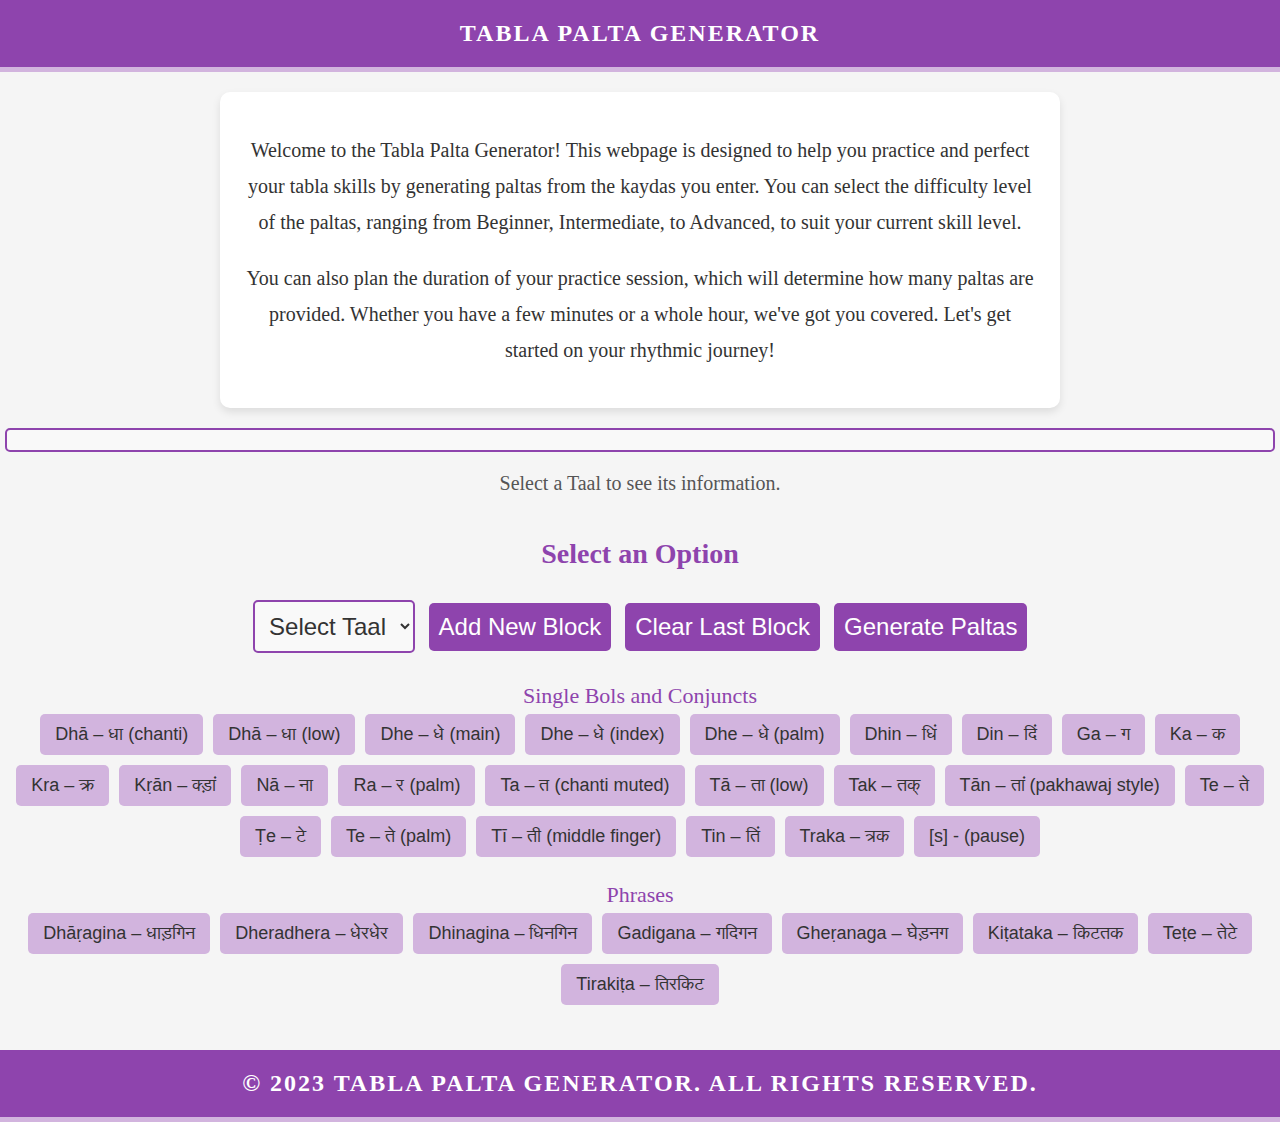
==== index.html @ 5f996edb "Push 2" ====
<!DOCTYPE html>
<html lang="en">
<head>
    <meta charset="UTF-8">
    <meta name="viewport" content="width=device-width, initial-scale=1.0">
    <title>Tabla Palta Generator</title>
    <link href="styles.css" rel="stylesheet">
</head>
<body>
    <header>
        Tabla Palta Generator
    </header>
    
    <div class="intro">
        <p>Welcome to the Tabla Palta Generator! This webpage is designed to help you practice and perfect your tabla skills by generating paltas from the kaydas you enter. You can select the difficulty level of the paltas, ranging from Beginner, Intermediate, to Advanced, to suit your current skill level.</p>
        <p>You can also plan the duration of your practice session, which will determine how many paltas are provided. Whether you have a few minutes or a whole hour, we've got you covered. Let's get started on your rhythmic journey!</p>
    </div>
    
    <div class="content">
        <p id="structure-display"></p>
        <p id="taal-info" class="taal-info">Select a Taal to see its information.</p>
        
        <div class="box-container-wrapper">
            <div id="initial-line" class="line-container" style="display: none;">
                <div class="line-number-container">
                    <div class="line-number" id="line-number-1"></div>
                </div>
                <div id="box-container" class="box-container"></div>
            </div>
        </div>
        
        <h2>Select an Option</h2>
        <select id="dropdown">
            <option value="" disabled selected>Select Taal</option>
        </select>
        <button class="add-block-button" id="add-block-button">Add New Block</button>
        <button class="clear-block-button" id="clear-block-button">Clear Last Block</button>
        <button class="generate-paltas-button" id="generate-paltas-button">Generate Paltas</button>
        
        <div class="bol-buttons-container" id="bol-buttons-container">
            <div class="section-header">Single Bols and Conjuncts</div>
            <div id="bol-section"></div>
            <div class="section-header">Phrases</div>
            <div id="phrase-section"></div>
        </div>
    </div>

    <footer>
        &copy; 2023 Tabla Palta Generator. All Rights Reserved.
    </footer>

    <script>
        let activeTextbox = null;
        let isOddBeats = false; // Track if the selected Taal has odd number of beats

        document.addEventListener('DOMContentLoaded', function() {
            const selectedTaal = localStorage.getItem('selectedTaal');

            if (selectedTaal) {
                // Clear the local storage value
                localStorage.removeItem('selectedTaal');

                // Fetch and display the data for the selected Taal
                fetch('Taals.csv')
                .then(response => response.text())
                .then(data => {
                    const rows = data.split('\n').map(row => row.trim());
                    const dropdown = document.getElementById('dropdown');
                    const structureDisplay = document.getElementById('structure-display');
                    const taalInfoDisplay = document.getElementById('taal-info');
                    const initialLine = document.getElementById('initial-line');
                    const boxContainer = document.getElementById('box-container');
                    const taalData = {};

                    // Process the CSV data
                    for (let i = 1; i < rows.length; i++) {
                        const columns = rows[i].split(/,(?=(?:(?:[^"]*"){2})*[^"]*$)/).map(col => col.trim());
                        if (columns.length > 1) {
                            const taal = columns[0].replace(/"/g, '').trim();
                            const beats = parseInt(columns[1].replace(/"/g, '').trim());
                            const structure = columns[2].replace(/"/g, '').trim();
                            const info = columns[3] ? columns[3].replace(/"/g, '').trim() : 'No additional information available.';
                            taalData[taal] = { structure, beats, info };

                            const option = document.createElement('option');
                            option.value = taal;
                            option.text = `${taal} (${beats} beats)`;
                            dropdown.add(option);
                        }
                    }

                    // Set the dropdown value to the selected Taal
                    dropdown.value = selectedTaal;

                    // Display the selected Taal's data
                    clearAllBlocks();
                    initialLine.style.display = 'flex';
                    isOddBeats = taalData[selectedTaal].beats % 2 !== 0;
                    generateBoxStructure(selectedTaal, boxContainer, taalData, 1);
                    structureDisplay.textContent = `${selectedTaal} (${taalData[selectedTaal].beats} beats) - Structure: ${taalData[selectedTaal].structure}`;
                    taalInfoDisplay.textContent = taalData[selectedTaal].info;

                    updateLineNumbersAndBeats();

                    if (isOddBeats) {
                        addNewBlock(); // Add an additional block for odd beats
                    }
                });
            }

            fetch('Taal_Breakdown.csv')
            .then(response => response.text())
            .then(data => {
                const rows = data.split('\n').map(row => row.trim());
                const dropdown = document.getElementById('dropdown');
                const structureDisplay = document.getElementById('structure-display');
                const taalInfoDisplay = document.getElementById('taal-info');
                const initialLine = document.getElementById('initial-line');
                const boxContainer = document.getElementById('box-container');
                const taalData = {};

                // Process the CSV data
                for (let i = 1; i < rows.length; i++) {
                    const columns = rows[i].split(/,(?=(?:(?:[^"]*"){2})*[^"]*$)/).map(col => col.trim());
                    if (columns.length > 1) {
                        const taal = columns[0].replace(/"/g, '').trim();
                        const beats = parseInt(columns[1].replace(/"/g, '').trim());
                        const structure = columns[2].replace(/"/g, '').trim();
                        const info = columns[3] ? columns[3].replace(/"/g, '').trim() : 'No additional information available.';
                        taalData[taal] = { structure, beats, info };

                        const option = document.createElement('option');
                        option.value = taal;
                        option.text = `${taal} (${beats} beats)`;
                        dropdown.add(option);
                    }
                }

                // Event listener for dropdown change
                dropdown.addEventListener('change', function() {
                    const selectedTaal = dropdown.value;
                    localStorage.setItem('selectedTaal', selectedTaal);
                    location.reload();
                });

                // Event listener for "Add New Block" button
                document.getElementById('add-block-button').addEventListener('click', function() {
                    addNewBlock();
                });

                // Event listener for "Clear Last Block" button
                document.getElementById('clear-block-button').addEventListener('click', function() {
                    clearLastBlock();
                });

                // Event listener for "Generate Paltas" button
                document.getElementById('generate-paltas-button').addEventListener('click', function() {
                    generatePaltas();
                });
            });

            // Load bols and phrases from CSV
            fetch('Bols_Phrases.csv')
                .then(response => response.text())
                .then(data => {
                    const rows = data.split('\n').map(row => row.trim());
                    const bolSection = document.getElementById('bol-section');
                    const phraseSection = document.getElementById('phrase-section');
                    
                    rows.forEach((row, index) => {
                        const columns = row.split(',');
                        if (index === 0) return; // Skip header row

                        // Create buttons for bols
                        if (columns[0]) {
                            const bolButton = document.createElement('button');
                            bolButton.className = 'bol-button';
                            bolButton.textContent = columns[0];
                            bolButton.onclick = () => insertBol(columns[0].split('–')[0].trim() + ' ');
                            bolSection.appendChild(bolButton);
                        }

                        // Create buttons for phrases
                        if (columns[1]) {
                            const phraseButton = document.createElement('button');
                            phraseButton.className = 'bol-button';
                            phraseButton.textContent = columns[1];
                            phraseButton.onclick = () => insertBol(columns[1].split('–')[0].trim() + ' ');
                            phraseSection.appendChild(phraseButton);
                        }
                    });
                });
        });

        function addNewBlock() {
            const boxContainerWrapper = document.querySelector('.box-container-wrapper');
            const lastLine = document.querySelector('.line-container:last-child');
            if (!lastLine) return;

            const newLineContainer = lastLine.cloneNode(true);
            const boxes = newLineContainer.querySelectorAll('.box');
            boxes.forEach(box => {
                box.value = ''; // Clear the contents of the new boxes
                box.addEventListener('focus', () => {
                    activeTextbox = box;
                });
                box.addEventListener('input', resizeInput);
                resizeInput.call(box); // Initial resize
            });

            boxContainerWrapper.appendChild(newLineContainer);

            updateLineNumbersAndBeats();
        }

        function clearLastBlock() {
            const allContainers = document.querySelectorAll('.line-container');
            const targetLength = isOddBeats ? 2 : 1;
            const halfLength = Math.ceil(allContainers.length / 2);

            if (allContainers.length > targetLength) {
                for (let i = allContainers.length - 1; i >= halfLength; i--) {
                    allContainers[i].remove();
                }
            }

            updateLineNumbersAndBeats();
        }

        function updateLineNumbersAndBeats() {
            const allContainers = document.querySelectorAll('.line-container');
            let startBeat = 1;

            allContainers.forEach((container, index) => {
                const lineNumberElem = container.querySelector('.line-number');
                const beats = container.querySelectorAll('.box').length; // Assuming each box represents a beat
                const endBeat = startBeat + beats - 1;
                lineNumberElem.textContent = `Line ${index + 1} (${startBeat} - ${endBeat} beats)`;
                startBeat = endBeat + 1;
            });
        }

        function generateBoxStructure(selectedTaal, container, data, lineNumber) {
            const structure = data[selectedTaal].structure;
            const beats = data[selectedTaal].beats;
            const structureDisplay = document.getElementById('structure-display');
            structureDisplay.textContent = `${selectedTaal} (${beats} beats) - Structure: ${structure}`;
            
            // Calculate beat ranges for each line
            const lines = document.querySelectorAll('.line-container');
            let startBeat = 1;

            lines.forEach((line, index) => {
                const lineNumberElem = line.querySelector('.line-number');
                const endBeat = startBeat + beats - 1;
                lineNumberElem.textContent = `Line ${index + 1} (${startBeat} - ${endBeat} beats)`;
                startBeat = endBeat + 1;
            });

            // Generate new boxes based on structure
            const groups = structure.split('|');
            groups.forEach((group, index) => {
                for (let i = 0; i < parseInt(group); i++) {
                    const box = document.createElement('input');
                    box.type = 'text';
                    box.className = 'box';
                    container.appendChild(box);
                    box.addEventListener('focus', () => {
                        activeTextbox = box;
                    });
                    box.addEventListener('input', resizeInput);
                    resizeInput.call(box); // Initial resize
                }
                if (index < groups.length - 1) {
                    const separator = document.createElement('span');
                    separator.className = 'separator';
                    separator.textContent = '|';
                    container.appendChild(separator);
                }
            });
        }

        function clearAllBlocks() {
            const content = document.querySelector('.box-container-wrapper');
            const allContainers = content.querySelectorAll('.line-container');
            allContainers.forEach(container => {
                if (container.id !== 'initial-line') {
                    container.remove();
                } else {
                    container.style.display = 'none';
                    container.querySelector('.box-container').innerHTML = '';
                    container.querySelector('.line-number').textContent = '';
                }
            });

            updateLineNumbersAndBeats(); // Call this function to ensure the numbering is reset
        }

        function clearInitialBlockContents() {
            const boxContainer = document.querySelector('#initial-line .box-container');
            const boxes = boxContainer.querySelectorAll('.box');
            boxes.forEach(box => {
                box.value = '';
                resizeInput.call(box);
            });
        }

        // Function to insert bol into selected text box
        window.insertBol = function(bol) {
            if (activeTextbox && activeTextbox.classList.contains('box')) {
                const bolText = bol.split('–')[0].trim();
                activeTextbox.value += bolText + ' ';
                resizeInput.call(activeTextbox);
                activeTextbox.focus();
            }
        }

        // Function to dynamically resize the text box based on its content
        function resizeInput() {
            const context = document.createElement('canvas').getContext('2d');
            context.font = getComputedStyle(this).font;
            const width = context.measureText(this.value).width;
            this.style.width = (width + 20) + 'px'; // Add some padding to the width
        }

        function generatePaltas() {
            const lines = document.querySelectorAll('.line-container');
            const kaydas = [];
            
            lines.forEach(line => {
                const lineNumberElem = line.querySelector('.line-number').textContent;
                const boxesAndSeparators = line.querySelectorAll('.box, .separator');
                const lineContent = [];
                boxesAndSeparators.forEach((element, index) => {
                    if (element.classList.contains('box')) {
                        lineContent.push(element.value.trim());
                    } else if (element.classList.contains('separator')) {
                        lineContent.push('|');
                    }
                });
                kaydas.push({
                    lineNumber: lineNumberElem,
                    content: lineContent.join(',')
                });
            });

            const selectedTaal = document.getElementById('dropdown').value;
            const structure = localStorage.getItem('selectedTaalStructure');

            localStorage.setItem('generatedKaydas', JSON.stringify(kaydas));
            localStorage.setItem('selectedTaalStructure', structure);
            window.location.href = 'generate-paltas.html';
        }

    </script>
</body>
</html>
---- styles.css ----
/* styles.css */

body {
    font-family: 'Merriweather', serif;
    margin: 0;
    background-color: #f5f5f5;
    color: #333;
    text-align: center;
}
header, footer {
    background-color: #8e44ad;
    color: #fff;
    padding: 20px;
    text-align: center;
    font-size: 24px;
    font-weight: bold;
    text-transform: uppercase;
    letter-spacing: 2px;
    border-bottom: 5px solid #d2b4de;
}
.intro {
    margin: 20px auto;
    font-size: 20px;
    background-color: #fff;
    padding: 20px;
    border-radius: 10px;
    box-shadow: 0 4px 8px rgba(0, 0, 0, 0.1);
    max-width: 800px;
    line-height: 1.8;
}
h2 {
    font-size: 28px;
    margin-bottom: 20px;
    color: #8e44ad;
}
select, #structure-display, .box, .add-block-button, .clear-block-button, .generate-paltas-button {
    font-size: 24px;
    padding: 10px;
    margin: 10px 5px;
    border-radius: 5px;
    border: 2px solid #8e44ad;
    background-color: #f9f9f9;
    color: #333;
    text-align: center;
}
.add-block-button, .clear-block-button, .generate-paltas-button {
    background-color: #8e44ad;
    color: #fff;
    border: none;
    cursor: pointer;
}
.add-block-button:hover, .clear-block-button:hover, .generate-paltas-button:hover {
    background-color: #732d91;
}
.bol-buttons-container {
    margin: 20px 0;
}
.bol-button {
    font-size: 18px;
    padding: 10px 15px;
    margin: 5px;
    border-radius: 5px;
    border: none;
    background-color: #d2b4de;
    color: #333;
    cursor: pointer;
}
.bol-button:hover {
    background-color: #b795c4;
}
.line-container {
    display: flex;
    align-items: center;
    margin-bottom: 20px;
    justify-content: center;
}
.box-container-wrapper {
    display: flex;
    flex-direction: column;
    align-items: center;
    width: 100%;
}
.box-container {
    display: flex;
    align-items: center;
    flex-wrap: nowrap; /* Prevent wrapping */
    background-color: #fff;
    padding: 10px;
    border-radius: 5px;
    width: fit-content;
    box-shadow: 0 4px 8px rgba(0, 0, 0, 0.1);
}
.line-number {
    font-size: 18px;
    margin-right: 10px;
    text-align: left;
    color: #8e44ad;
}
.line-number-container {
    display: flex;
    align-items: center;
    margin-right: 20px;
}
.box {
    min-width: 50px;
    height: 50px;
    margin: 5px;
    border: 2px solid #8e44ad;
    text-align: center;
    border-radius: 5px;
    font-family: 'Courier New', Courier, monospace;
    padding: 0 5px;
}
.separator {
    margin: 0 15px;
    font-size: 32px;
    font-weight: bold;
    color: #8e44ad;
}
.content {
    text-align: center;
    margin-bottom: 40px;
}
.taal-info {
    font-size: 20px;
    margin-top: 20px;
    color: #555;
    white-space: pre-wrap;
    max-width: 800px;
    margin: 20px auto;
    text-align: center;
}
.section-header {
    font-size: 22px;
    margin-top: 20px;
    color: #8e44ad;
    text-align: center;
}
.kayda {
    margin: 20px auto;
    padding: 10px;
    background-color: #fff;
    border-radius: 10px;
    box-shadow: 0 4px 8px rgba(0, 0, 0, 0.1);
    width: fit-content;
    text-align: center;
    display: flex;
    flex-direction: column;
    justify-content: center;
    align-items: center;
}
.line-content {
    display: flex;
    flex-wrap: nowrap; /* Prevent wrapping */
    align-items: center;
    justify-content: center;
}
.box-content {
    padding: 5px;
    margin: 5px;
    border-bottom: 2px solid #8e44ad; /* Underline only the content */
    text-align: center; /* Center text horizontally */
}
.separator {
    font-size: 24px;
    font-weight: bold;
    color: #8e44ad;
}
.palta {
    margin: 20px auto;
    padding: 10px;
    background-color: #fff;
    border-radius: 10px;
    box-shadow: 0 4px 8px rgba(0, 0, 0, 0.1);
    width: fit-content;
    text-align: center;
    display: flex;
    flex-direction: column;
    justify-content: center;
    align-items: center;
}
.palta-content {
    display: flex;
    flex-direction: column;
    align-items: center;
}
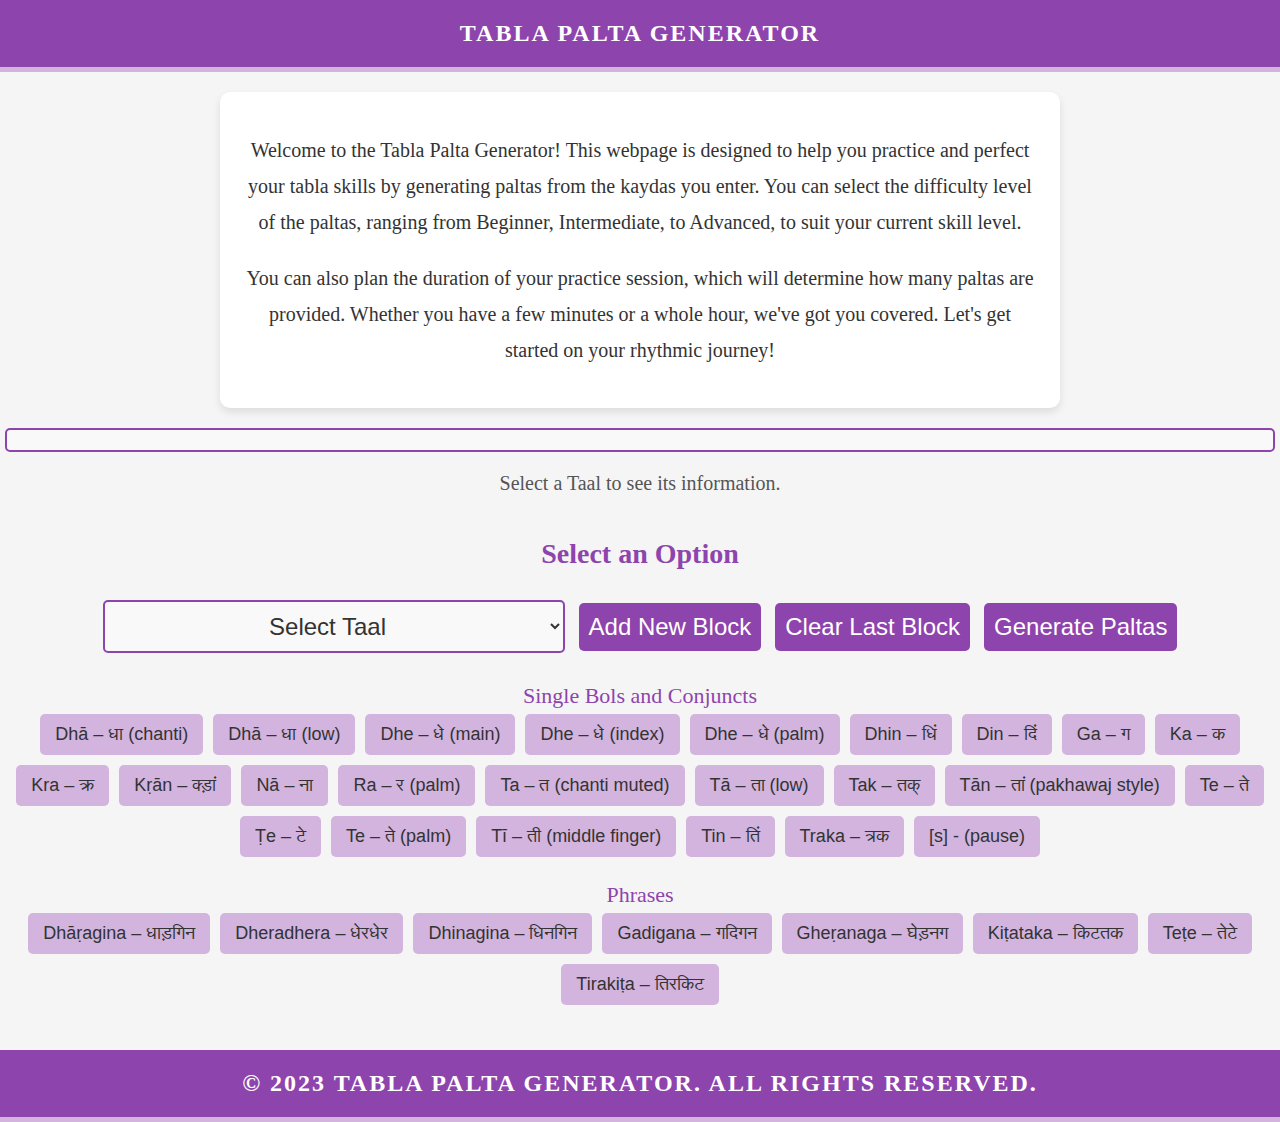
==== commit e464467c: "Update index.html" ====
--- a/index.html
+++ b/index.html
@@ -61,7 +61,7 @@
                 localStorage.removeItem('selectedTaal');
 
                 // Fetch and display the data for the selected Taal
-                fetch('Taals.csv')
+                fetch('Taals_New.csv') // Update with your raw CSV URL
                 .then(response => response.text())
                 .then(data => {
                     const rows = data.split('\n').map(row => row.trim());
@@ -108,7 +108,7 @@
                 });
             }
 
-            fetch('Taal_Breakdown.csv')
+            fetch('Taals_New.csv')
             .then(response => response.text())
             .then(data => {
                 const rows = data.split('\n').map(row => row.trim());
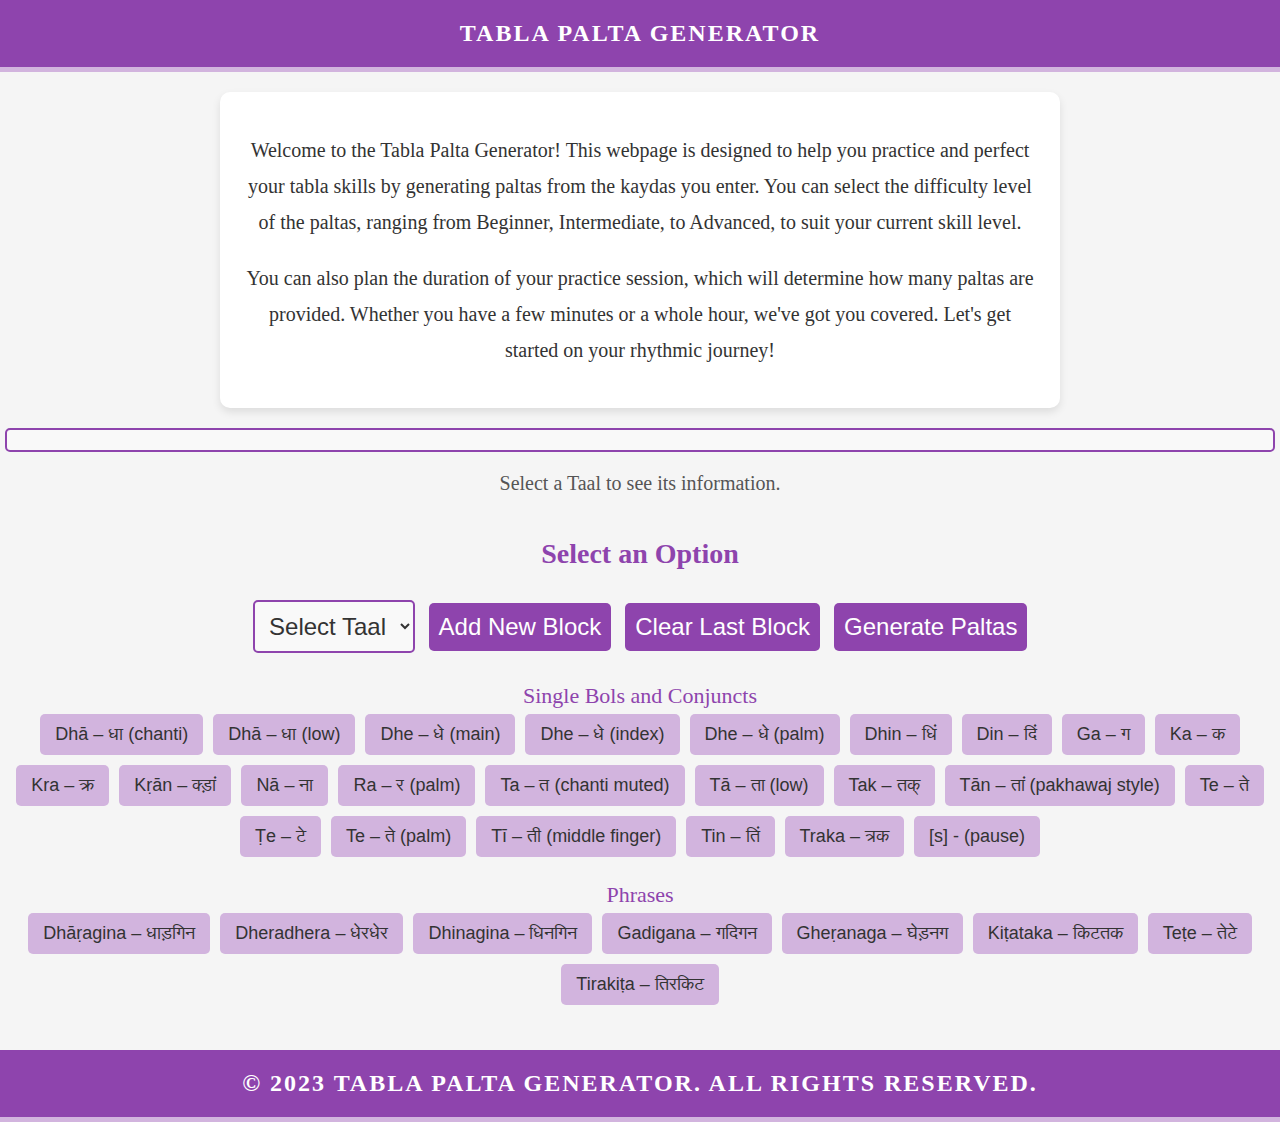
==== commit 60192b81: "Update index.html" ====
--- a/index.html
+++ b/index.html
@@ -61,7 +61,7 @@
                 localStorage.removeItem('selectedTaal');
 
                 // Fetch and display the data for the selected Taal
-                fetch('Taals_New.csv') // Update with your raw CSV URL
+                fetch('Bols_Phrases.csv') // Update with your raw CSV URL
                 .then(response => response.text())
                 .then(data => {
                     const rows = data.split('\n').map(row => row.trim());
@@ -108,7 +108,7 @@
                 });
             }
 
-            fetch('Taals_New.csv')
+            fetch('Bols_Phrases.csv')
             .then(response => response.text())
             .then(data => {
                 const rows = data.split('\n').map(row => row.trim());
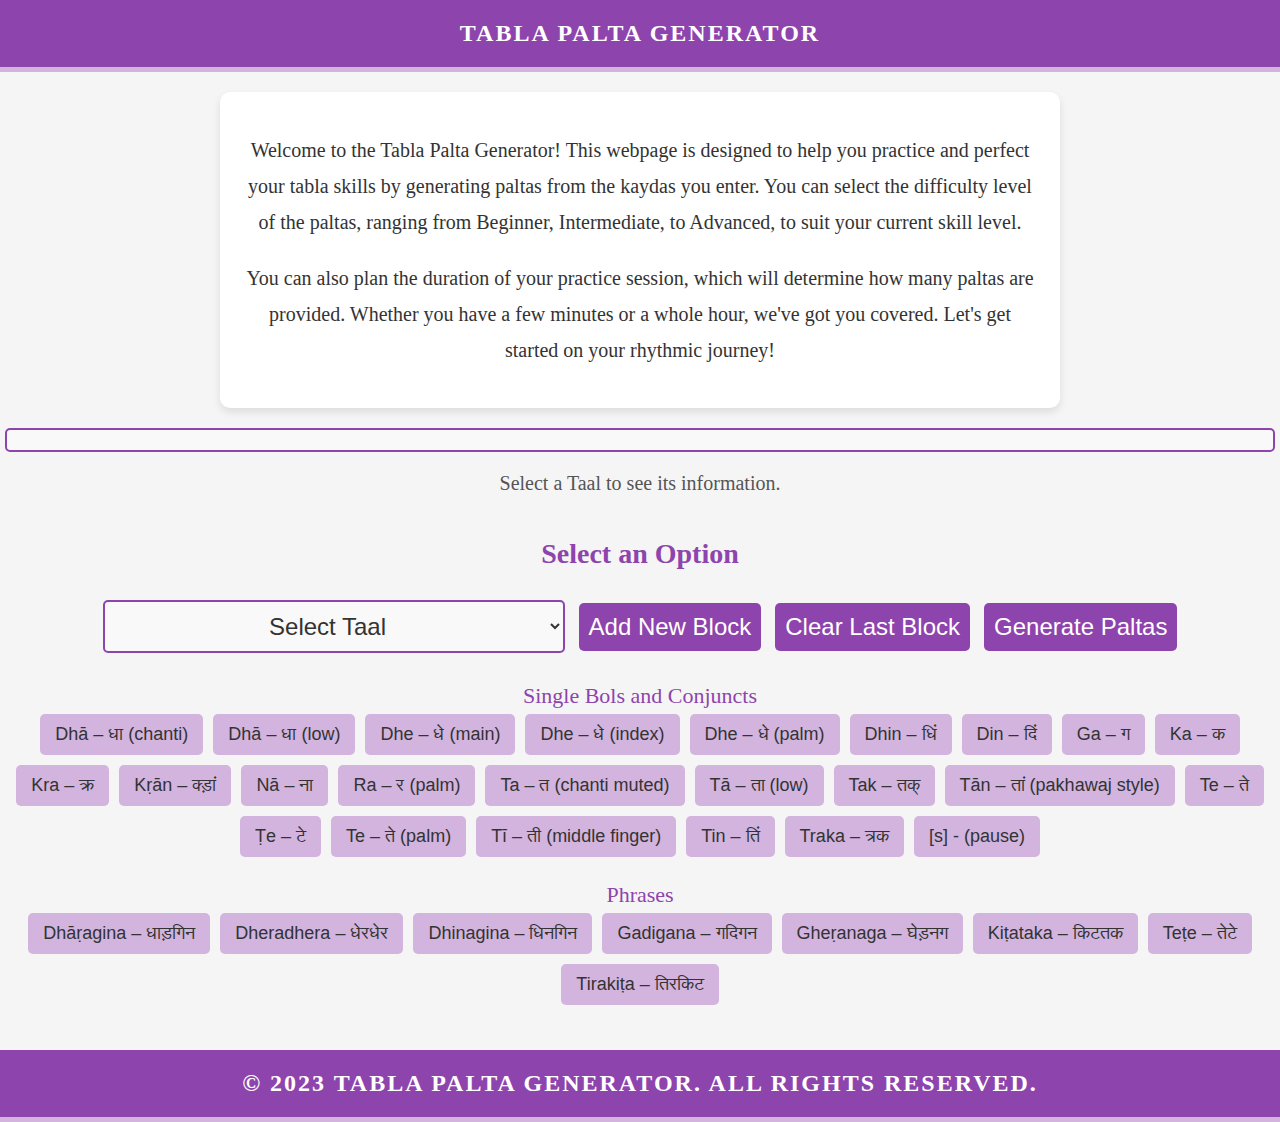
==== commit 6722f504: "Update index.html" ====
--- a/index.html
+++ b/index.html
@@ -61,7 +61,7 @@
                 localStorage.removeItem('selectedTaal');
 
                 // Fetch and display the data for the selected Taal
-                fetch('Bols_Phrases.csv') // Update with your raw CSV URL
+                fetch('Taals_New.csv') // Update with your raw CSV URL
                 .then(response => response.text())
                 .then(data => {
                     const rows = data.split('\n').map(row => row.trim());
@@ -108,7 +108,7 @@
                 });
             }
 
-            fetch('Bols_Phrases.csv')
+            fetch('Taals_New.csv')
             .then(response => response.text())
             .then(data => {
                 const rows = data.split('\n').map(row => row.trim());
